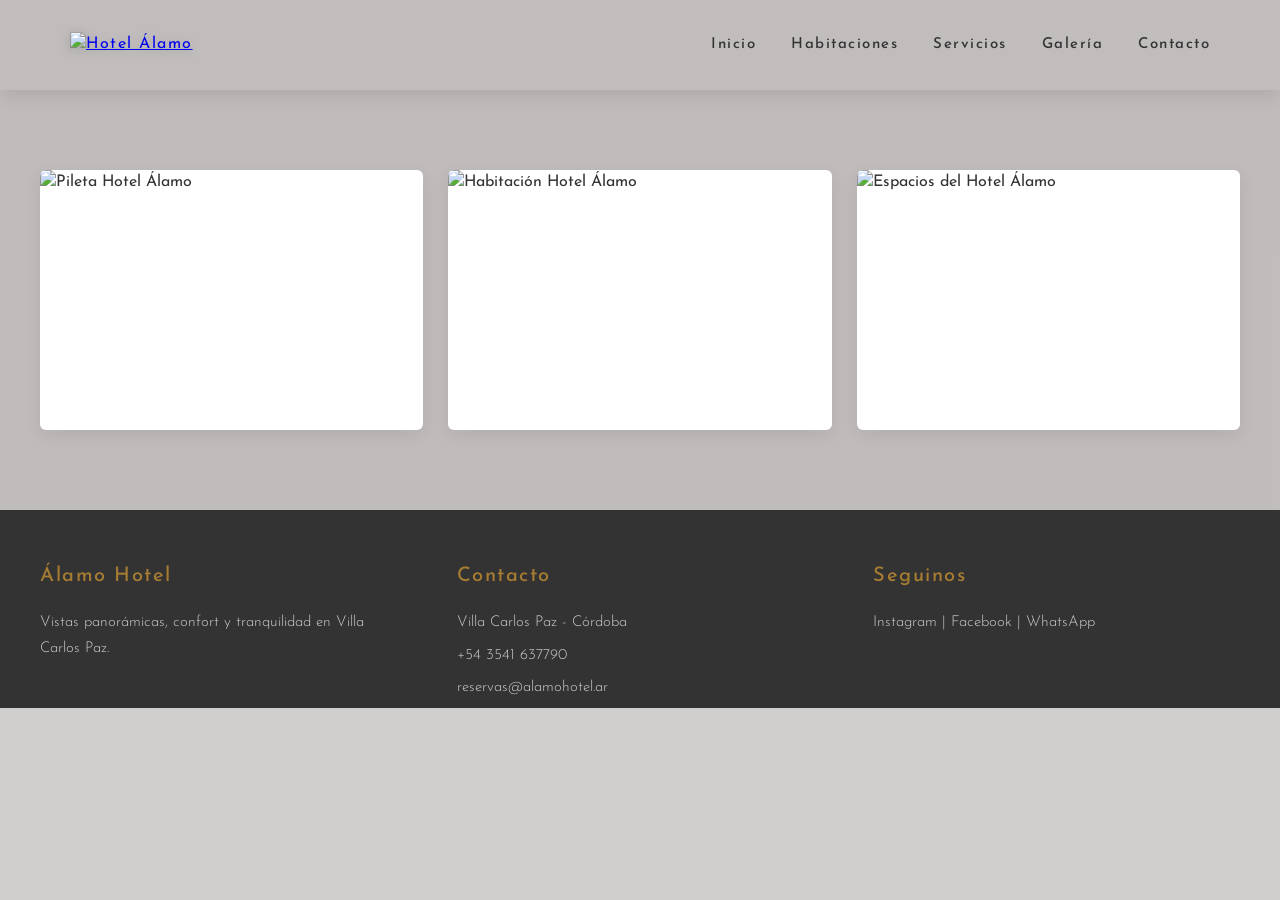
==== galeria.html @ 8f152867 "Actualizo pagina Hotel Alamo" ====
<!DOCTYPE html>
<html lang="es">

<head>

    <meta charset="UTF-8">

    <meta name="viewport" content="width=device-width, initial-scale=1.0">

    <title>Galería | Hotel Álamo</title>

    <link rel="stylesheet" href="css/style.css">

</head>

<body>

    <header>

        <nav class="navbar">

            <a href="index.html" class="logo">

                <img
                    src="img/logo hotel .png"
                    alt="Hotel Álamo">

            </a>

            <div class="menu-toggle" id="menu-toggle">
                ☰
            </div>

            <ul class="menu" id="menu">

                <li><a href="index.html">Inicio</a></li>

                <li><a href="habitaciones.html">Habitaciones</a></li>

                <li><a href="servicios.html">Servicios</a></li>

                <li><a href="galeria.html">Galería</a></li>

                <li><a href="contacto.html">Contacto</a></li>

            </ul>

        </nav>

    </header>
        <section class="gallery">

        <div class="gallery-container">

            <div class="gallery-item">

                <img
                    src="img/img-pileta-1.jpg"
                    alt="Pileta Hotel Álamo">

            </div>

            <div class="gallery-item">

                <img
                    src="img/img-pileta-1.jpg"
                    alt="Habitación Hotel Álamo">

            </div>

            <div class="gallery-item">

                <img
                    src="img/img-pileta-1.jpg"
                    alt="Espacios del Hotel Álamo">

            </div>

        </div>

    </section>

   <!-- ==================== FOOTER ==================== -->

<footer class="footer">

    <div class="footer-container">

        <div class="footer-box">

            <h3>
                Álamo Hotel
            </h3>

            <p>
                Vistas panorámicas, confort y tranquilidad
                en Villa Carlos Paz.
            </p>

        </div>


        <div class="footer-box">

            <h3>
                Contacto
            </h3>

            <p>
                Villa Carlos Paz - Córdoba
            </p>

            <p>
                +54 3541 637790
            </p>

            <p>
                reservas@alamohotel.ar
            </p>

        </div>


        <div class="footer-box">

            <h3>
                Seguinos
            </h3>

            <p>
                Instagram | Facebook | WhatsApp
            </p>

        </div>

    </div>

</footer>

    <script src="js/menu.js"></script>

</body>

</html>
---- css/style.css ----
@import url('https://fonts.googleapis.com/css2?family=Josefin+Sans:wght@300;400;500;600;700&display=swap');

:root {
    --color-principal: #a67c32;
    --color-principal-dark: #8c6829;
    --color-fondo: #b8b4b4a5;
    --color-blanco: #ffffff;
    --color-texto: #333333;
    --color-texto-suave: #666666;
    --color-oscuro: #1a1a1a;

    --sombra-suave: 0 10px 25px rgba(0, 0, 0, .08);
    --sombra-media: 0 15px 35px rgba(0, 0, 0, .12);

    --radio: 20px;
}


/* =========================
   RESET
========================= */

* {
    margin: 0;
    padding: 0;
    box-sizing: border-box;
}

html {
    scroll-behavior: smooth;
}

body {
    font-family: 'Josefin Sans', sans-serif;
    background: var(--color-fondo);
    color: var(--color-texto);
    padding-top: 90px;
    line-height: 1.6;
}


/* =========================
   TIPOGRAFÍA
========================= */

h1,
h2,
h3,
.logo,
.menu a,
.btn {
    font-family: 'Josefin Sans', sans-serif;
    letter-spacing: 1.5px;
}

h2 {
    font-weight: 400;
}

p {
    font-weight: 300;
}


/* =========================
   HEADER / BARRA SUPERIOR
========================= */

header {
    position: fixed;
    top: 0;
    left: 0;

    width: 100%;
    height: 90px;

    z-index: 1000;

    background:#b8b4b4a5;

    box-shadow: 0 5px 20px rgba(0, 0, 0, .10);
}

.navbar {
    max-width: 1200px;
    height: 90px;

    margin: auto;
    padding: 0 30px;

    display: flex;
    justify-content: space-between;
    align-items: center;
}


/* =========================
   LOGO
========================= */

.logo {
    display: flex;
    align-items: center;
}

.logo img {
    width: 130px;
    height: auto;

    object-fit: contain;
    display: block;

    filter: drop-shadow(0 2px 6px rgba(0, 0, 0, .15));
}


/* =========================
   MENÚ
========================= */

.menu {
    list-style: none;

    display: flex;
    align-items: center;

    gap: 35px;
}

.menu a {
    position: relative;

    text-decoration: none;
    color: var(--color-texto);

    font-size: 15px;
    font-weight: 500;

    transition: .3s ease;
}

.menu a:hover {
    color: var(--color-principal);
}

.menu a::after {
    content: "";

    position: absolute;

    left: 0;
    bottom: -6px;

    width: 0;
    height: 2px;

    background: var(--color-principal);

    transition: .3s ease;
}

.menu a:hover::after {
    width: 100%;
}


/* =========================
   BOTÓN MENÚ MOBILE
========================= */

.menu-toggle {
    display: none;

    font-size: 30px;
    cursor: pointer;

    user-select: none;

    color: var(--color-texto);
}


/* =========================
   HERO / INICIO
========================= */

.hero {
    min-height: calc(100vh - 90px);

    background:
        linear-gradient(
            rgba(0, 0, 0, .48),
            rgba(0, 0, 0, .48)
        ),
        url("../img/frente hotel.jpg");

    background-size: cover;
    background-position: center;

    display: flex;
    justify-content: center;
    align-items: center;

    text-align: center;

    position: relative;
}

.hero-content {
    max-width: 900px;
    padding: 30px;

    color: white;
}

.hero h1 {
    font-size: 72px;

    font-weight: 500;

    line-height: 1.1;

    letter-spacing: 3px;

    text-shadow: 0 5px 20px rgba(0, 0, 0, .45);

    margin-bottom: 20px;
}

.hero p {
    font-size: 22px;

    font-weight: 300;

    margin: 0 auto 35px;

    max-width: 700px;

    text-shadow: 0 2px 10px rgba(0, 0, 0, .35);
}


/* =========================
   BOTONES
========================= */

.btn,
.btn-secondary {
    display: inline-block;

    padding: 14px 32px;

    border-radius: 40px;

    text-decoration: none;

    font-family: 'Josefin Sans', sans-serif;

    font-size: 15px;

    font-weight: 500;

    letter-spacing: 1.2px;

    transition: .3s ease;

    margin: 5px;
}

.btn {
    background: var(--color-principal);

    color: white;

    border: 2px solid var(--color-principal);
}

.btn:hover {
    background: var(--color-principal-dark);

    border-color: var(--color-principal-dark);

    transform: translateY(-2px);
}

.btn-secondary {
    background: transparent;

    color: white;

    border: 2px solid white;
}

.btn-secondary:hover {
    background: white;

    color: var(--color-texto);

    transform: translateY(-2px);
}


/* =========================
   SECCIÓN SOBRE NOSOTROS
========================= */

.sobre {
    background: var(--color-blanco);

    text-align: center;

    padding: 100px 8%;
}

.sobre h2 {
    font-size: 40px;

    margin-bottom: 20px;
}

.sobre > p {
    max-width: 750px;

    margin: 0 auto;

    color: var(--color-texto-suave);

    font-size: 18px;
}

.sobre-grid {
    margin-top: 45px;

    display: grid;

    grid-template-columns: repeat(3, 1fr);

    gap: 25px;

    max-width: 900px;

    margin-left: auto;
    margin-right: auto;
}

.sobre-grid div {
    background: var(--color-fondo);

    padding: 25px 20px;

    border-radius: var(--radio);

    box-shadow: var(--sombra-suave);

    font-size: 16px;

    transition: .3s ease;
}

.sobre-grid div:hover {
    transform: translateY(-5px);

    box-shadow: var(--sombra-media);
}


/* =========================
   SECCIONES GENERALES
========================= */

.section {
    padding: 100px 8%;
}

.section-title {
    text-align: center;

    font-size: 40px;

    font-weight: 400;

    margin-bottom: 55px;

    position: relative;
}

.section-title::after {
    content: "";

    display: block;

    width: 55px;
    height: 2px;

    background: var(--color-principal);

    margin: 18px auto 0;
}

.section-grid {
    display: grid;

    grid-template-columns: repeat(3, 1fr);

    gap: 30px;

    max-width: 1100px;

    margin: auto;
}

.section-card {
    background: white;

    padding: 35px 30px;

    border-radius: var(--radio);

    box-shadow: var(--sombra-suave);

    text-align: center;

    transition: .3s ease;

    border: 1px solid rgba(0, 0, 0, .04);
}

.section-card:hover {
    transform: translateY(-7px);

    box-shadow: var(--sombra-media);
}

.section-card h3 {
    font-size: 21px;

    font-weight: 500;

    margin-bottom: 12px;

    color: var(--color-texto);
}

.section-card p {
    color: var(--color-texto-suave);

    font-size: 15px;
}


/* =========================
   IMAGEN GENERAL
========================= */

.image-section {
    padding: 0 8% 100px;
}

.image-section img {
    width: 100%;

    max-width: 1200px;

    height: 500px;

    object-fit: cover;

    border-radius: var(--radio);

    display: block;

    margin: 0 auto;

    box-shadow: 0 20px 40px rgba(0, 0, 0, .16);
}


/* =========================
   HABITACIONES
========================= */

.rooms {
    padding: 80px 20px;

    background: var(--color-fondo);
}

.rooms .section-title {
    margin-bottom: 50px;
}

.room-container {
    display: grid;

    grid-template-columns: repeat(2, 1fr);

    gap: 35px;

    max-width: 1200px;

    margin: 0 auto;
}

.room-card {
    background: white;

    overflow: hidden;

    border-radius: 6px;

    box-shadow: var(--sombra-media);

    transition: .3s ease;
}

.room-card:hover {
    transform: translateY(-6px);

    box-shadow: 0 10px 30px rgba(0, 0, 0, .14);
}

.room-card img {
    width: 100%;

    height: 280px;

    object-fit: cover;

    display: block;

    transition: transform .4s ease;
}

.room-card:hover img {
    transform: scale(1.03);
}

.room-info {
    padding: 25px 28px 30px;
}

.room-info h3 {
    color: var(--color-principal);

    font-size: 25px;

    font-weight: 500;

    letter-spacing: 1px;

    margin-bottom: 10px;
}

.room-info p {
    color: var(--color-texto-suave);

    font-size: 16px;

    margin-bottom: 15px;
}

.room-info span {
    display: block;

    color: var(--color-texto);

    font-size: 20px;

    font-weight: 600;

    margin-bottom: 20px;
}

.room-info button {
    display: inline-block;

    padding: 12px 28px;

    background: var(--color-principal);

    color: white;

    border: 2px solid var(--color-principal);

    border-radius: 4px;

    font-family: 'Josefin Sans', sans-serif;

    font-size: 15px;

    font-weight: 500;

    letter-spacing: 1px;

    cursor: pointer;

    transition: .3s ease;
}

.room-info button:hover {
    background: var(--color-principal-dark);

    border-color: var(--color-principal-dark);

    transform: translateY(-2px);
}


/* =========================
   BANNER DE PÁGINAS
========================= */

.page-banner {
    height: 300px;

    background-image:
        linear-gradient(
            rgba(0, 0, 0, .40),
            rgba(0, 0, 0, .40)
        ),
        url("../img/img-pileta-1.jpg");

    background-size: cover;

    background-position: center;

    display: flex;

    align-items: center;

    justify-content: center;

    text-align: center;
}

.page-banner h2 {
    color: #fff;

    font-size: 45px;

    font-weight: 500;

    letter-spacing: 3px;

    text-transform: uppercase;
}


/* =========================
   GALERÍA
========================= */

.gallery {
    background: var(--color-fondo);

    padding: 80px 20px;
}

.gallery-container {
    max-width: 1200px;

    margin: 0 auto;

    display: grid;

    grid-template-columns: repeat(3, 1fr);

    gap: 25px;
}

.gallery-item {
    overflow: hidden;

    border-radius: 6px;

    background: white;

    box-shadow: 0 5px 18px rgba(0, 0, 0, .08);

    cursor: pointer;
}

.gallery-item img {
    width: 100%;

    height: 260px;

    object-fit: cover;

    display: block;

    transition: transform .4s ease;
}

.gallery-item:hover img {
    transform: scale(1.06);
}


/* =========================
   IMAGEN AMPLIADA
========================= */

.image-overlay {
    position: fixed;

    top: 0;
    left: 0;

    width: 100%;
    height: 100%;

    background: rgba(0, 0, 0, .85);

    display: flex;

    align-items: center;

    justify-content: center;

    padding: 30px;

    z-index: 2000;

    cursor: pointer;
}

.image-overlay img {
    max-width: 90%;

    max-height: 85vh;

    object-fit: contain;

    border-radius: 5px;

    box-shadow: 0 10px 40px rgba(0, 0, 0, .40);

    cursor: default;
}

.close-image {
    position: absolute;

    top: 25px;
    right: 30px;

    width: 45px;
    height: 45px;

    border: none;

    border-radius: 50%;

    background: var(--color-principal);

    color: white;

    font-size: 22px;

    cursor: pointer;

    display: flex;

    align-items: center;
    justify-content: center;

    transition: .3s ease;
}

.close-image:hover {
    background: var(--color-principal-dark);

    transform: scale(1.08);
}


/* =========================
   SERVICIOS
========================= */

.services {
    background: var(--color-fondo);

    padding: 80px 20px;
}

.services .section-title {
    margin-bottom: 50px;
}

.services-container {
    max-width: 1100px;

    margin: 0 auto;

    display: grid;

    grid-template-columns: repeat(2, 1fr);

    gap: 30px;
}

.service-card {
    background: white;

    padding: 35px;

    border-radius: var(--radio);

    text-align: center;

    box-shadow: var(--sombra-suave);

    transition: .3s ease;

    border: 1px solid rgba(0, 0, 0, .04);
}

.service-card:hover {
    transform: translateY(-6px);

    box-shadow: var(--sombra-media);
}


/* =========================
   CONTACTO
========================= */

.contact {
    background: var(--color-fondo);

    padding: 90px 20px;
}

.contact-container {
    max-width: 1100px;

    margin: 0 auto;

    text-align: center;
}

.contact-container h2 {
    font-size: 40px;

    font-weight: 400;

    letter-spacing: 2px;

    color: var(--color-texto);

    margin-bottom: 20px;
}

.contact-container > p {
    max-width: 750px;

    margin: 0 auto 55px;

    color: var(--color-texto-suave);

    font-size: 17px;

    line-height: 1.8;
}

.contact-grid {
    max-width: 1000px;

    margin: 0 auto;

    display: grid;

    grid-template-columns: repeat(3, 1fr);

    gap: 25px;
}

.contact-box {
    background: white;

    padding: 35px 25px;

    border-radius: var(--radio);

    box-shadow: var(--sombra-suave);

    border: 1px solid rgba(0, 0, 0, .04);

    transition:
        transform .3s ease,
        box-shadow .3s ease;
}

.contact-box:hover {
    transform: translateY(-6px);

    box-shadow: var(--sombra-media);
}

.contact-box h3 {
    color: var(--color-principal);

    font-size: 22px;

    font-weight: 500;

    letter-spacing: 1px;

    margin-bottom: 15px;
}

.contact-box p {
    color: var(--color-texto-suave);

    font-size: 16px;

    line-height: 1.6;
}


/* =========================
   PÁGINA CONTACTO
========================= */

.contacto {
    background: var(--color-fondo);

    min-height: 100vh;
}

.contacto-banner {
    min-height: 380px;

    background:
        linear-gradient(
            rgba(0, 0, 0, .45),
            rgba(0, 0, 0, .45)
        ),
        url("../img/frente hotel.jpg")
        center / cover no-repeat;

    display: flex;

    align-items: center;

    justify-content: center;

    text-align: center;

    padding: 60px 20px;
}

.contacto-banner-contenido {
    color: var(--color-blanco);

    max-width: 700px;
}

.contacto-banner h1 {
    font-size: 48px;

    margin-bottom: 20px;

    letter-spacing: 2px;
}

.contacto-banner p {
    font-size: 20px;

    line-height: 1.6;
}

.contacto-contenido {
    max-width: 1100px;

    margin: 0 auto;

    padding: 80px 20px;
}

.contacto-texto {
    text-align: center;

    max-width: 750px;

    margin: 0 auto 50px;
}

.contacto-texto h2 {
    color: var(--color-principal);

    font-size: 32px;

    margin-bottom: 20px;
}

.contacto-texto p {
    color: var(--color-texto);

    font-size: 17px;

    line-height: 1.8;

    margin-bottom: 12px;
}

.contacto-opciones {
    display: grid;

    grid-template-columns: repeat(3, 1fr);

    gap: 25px;
}

.contacto-card {
    background: var(--color-blanco);

    padding: 30px 25px;

    display: flex;

    align-items: center;

    gap: 20px;

    text-decoration: none;

    color: var(--color-texto);

    border-radius: 10px;

    box-shadow: 0 5px 20px rgba(0, 0, 0, .08);

    transition:
        transform .3s ease,
        box-shadow .3s ease;
}

.contacto-card:hover {
    transform: translateY(-5px);

    box-shadow: 0 10px 30px rgba(0, 0, 0, .13);
}

.contacto-icono {
    min-width: 55px;

    height: 55px;

    display: flex;

    align-items: center;

    justify-content: center;

    background: var(--color-principal);

    color: var(--color-blanco);

    border-radius: 50%;

    font-size: 25px;
}

.contacto-card h3 {
    color: var(--color-principal);

    font-size: 20px;

    margin-bottom: 7px;
}

.contacto-card p {
    font-size: 15px;

    margin-bottom: 5px;

    word-break: break-word;
}

.contacto-card span {
    font-size: 13px;

    color: var(--color-texto-suave);
}


/* =========================
   FORMULARIO DE CONSULTA
========================= */

.consulta {
    background: var(--color-fondo);

    padding: 80px 20px;
}

.consulta-contenedor {
    max-width: 900px;

    margin: 0 auto;
}

.consulta-titulo {
    text-align: center;

    margin-bottom: 45px;
}

.consulta-titulo h2 {
    color: var(--color-principal);

    font-size: 34px;

    margin-bottom: 15px;
}

.consulta-titulo p {
    color: var(--color-texto);

    font-size: 17px;

    line-height: 1.7;
}

.formulario-consulta {
    background: var(--color-blanco);

    padding: 40px;

    border-radius: 12px;

    box-shadow: 0 8px 30px rgba(0, 0, 0, .08);

    display: grid;

    grid-template-columns: repeat(2, 1fr);

    gap: 25px;
}

.campo {
    display: flex;

    flex-direction: column;
}

.campo-completo {
    grid-column: 1 / -1;
}

.campo label {
    color: var(--color-texto);

    font-size: 15px;

    font-weight: 600;

    margin-bottom: 8px;
}

.campo input,
.campo select,
.campo textarea {
    width: 100%;

    padding: 13px 15px;

    border: 1px solid #ddd;

    border-radius: 6px;

    background: #fff;

    color: var(--color-texto);

    font-family: inherit;

    font-size: 15px;

    outline: none;

    transition:
        border-color .3s ease,
        box-shadow .3s ease;
}

.campo input:focus,
.campo select:focus,
.campo textarea:focus {
    border-color: var(--color-principal);

    box-shadow: 0 0 0 2px rgba(166, 124, 50, .12);
}

.campo textarea {
    resize: vertical;

    min-height: 120px;
}

.formulario-boton {
    grid-column: 1 / -1;

    display: flex;

    justify-content: center;

    margin-top: 10px;
}

.formulario-boton button {
    border: none;

    background: var(--color-principal);

    color: var(--color-blanco);

    padding: 15px 35px;

    border-radius: 6px;

    font-family: inherit;

    font-size: 16px;

    font-weight: 600;

    cursor: pointer;

    transition:
        background .3s ease,
        transform .3s ease;
}

.formulario-boton button:hover {
    background: var(--color-principal-dark);

    transform: translateY(-2px);
}


/* =========================
   FOOTER
========================= */

.footer {
    background: #333;

    color: var(--color-blanco);

    padding-top: 50px;
}

.footer-container {
    max-width: 1200px;

    margin: auto;

    display: flex;

    justify-content: space-between;

    gap: 50px;

    flex-wrap: wrap;
}

.footer-box {
    flex: 1;

    min-width: 220px;
}

.footer-box h3 {
    margin-bottom: 15px;

    font-size: 20px;

    font-weight: 500;
}

.footer-box p {
    color: #ccc;

    font-size: 14px;

    margin-bottom: 7px;
}

.footer-contenido {
    max-width: 1100px;

    margin: 0 auto;

    padding: 0 20px 40px;

    display: grid;

    grid-template-columns: repeat(3, 1fr);

    gap: 40px;
}

.footer h3 {
    color: var(--color-principal);

    font-size: 20px;

    margin-bottom: 18px;
}

.footer p {
    font-size: 15px;

    line-height: 1.7;
}

.footer-contacto {
    display: flex;

    flex-direction: column;

    gap: 10px;
}

.footer-contacto a,
.footer-redes a {
    color: var(--color-blanco);

    text-decoration: none;

    font-size: 15px;

    transition: color .3s ease;
}

.footer-contacto a:hover,
.footer-redes a:hover {
    color: var(--color-principal);
}

.footer-redes-enlaces {
    display: flex;

    flex-direction: column;

    gap: 10px;
}

.footer-bottom {
    border-top: 1px solid rgba(255, 255, 255, .15);

    text-align: center;

    padding: 20px;
}

.footer-bottom p {
    font-size: 13px;
}


/* =========================
   ANIMACIONES
========================= */

@keyframes fadeIn {

    from {
        opacity: 0;
        transform: translateY(-10px);
    }

    to {
        opacity: 1;
        transform: translateY(0);
    }
}


/* =========================
   TABLET
========================= */

@media (max-width: 900px) {

    .menu {
        gap: 20px;
    }

    .menu a {
        font-size: 14px;
    }

    .hero h1 {
        font-size: 58px;
    }

    .section-grid {
        grid-template-columns: repeat(2, 1fr);
    }

    .sobre-grid {
        grid-template-columns: repeat(2, 1fr);
    }

    .room-container {
        grid-template-columns: 1fr 1fr;

        gap: 25px;
    }

    .room-card img {
        height: 240px;
    }

    .gallery-container {
        grid-template-columns: repeat(2, 1fr);

        gap: 20px;
    }

    .gallery-item img {
        height: 230px;
    }

    .contact-grid {
        grid-template-columns: repeat(2, 1fr);
    }

    .contacto-opciones {
        grid-template-columns: 1fr;

        max-width: 600px;

        margin: 0 auto;
    }

    .footer-contenido {
        grid-template-columns: 1fr;

        text-align: center;
    }

    .footer-contacto,
    .footer-redes-enlaces {
        align-items: center;
    }
}


/* =========================
   MOBILE
========================= */

@media (max-width: 768px) {

    body {
        padding-top: 80px;
    }

    header {
        height: 80px;
    }

    .navbar {
        height: 80px;

        padding: 0 20px;
    }

    .logo img {
        width: 110px;
    }

    .menu-toggle {
        display: block;
    }

    .menu {
        display: none;

        position: absolute;

        top: 80px;
        right: 20px;

        width: 220px;

        padding: 25px;

        background: #e6e6e6;

        flex-direction: column;

        align-items: flex-start;

        gap: 18px;

        border-radius: 15px;

        box-shadow: 0 10px 25px rgba(0, 0, 0, .15);

        animation: fadeIn .25s ease;
    }

    .menu.active {
        display: flex;
    }

    .menu a {
        font-size: 16px;
    }

    .hero {
        min-height: calc(100vh - 80px);
    }

    .hero-content {
        padding: 25px 20px;
    }

    .hero h1 {
        font-size: 45px;

        letter-spacing: 2px;
    }

    .hero p {
        font-size: 18px;

        margin-bottom: 30px;
    }

    .btn,
    .btn-secondary {
        width: 100%;

        max-width: 280px;

        padding: 13px 25px;

        margin: 5px auto;
    }

    .sobre,
    .section {
        padding: 70px 6%;
    }

    .sobre h2,
    .section-title {
        font-size: 32px;
    }

    .sobre > p {
        font-size: 16px;
    }

    .section-grid,
    .sobre-grid {
        grid-template-columns: 1fr;
    }

    .image-section {
        padding: 0 6% 70px;
    }

    .image-section img {
        height: 300px;

        border-radius: 15px;
    }

    .page-banner {
        height: 220px;
    }

    .page-banner h2 {
        font-size: 34px;

        letter-spacing: 2px;
    }

    .rooms {
        padding: 60px 20px;
    }

    .room-container {
        grid-template-columns: 1fr;

        gap: 30px;
    }

    .room-card img {
        height: 230px;
    }

    .room-info {
        padding: 22px;
    }

    .room-info h3 {
        font-size: 22px;
    }

    .gallery {
        padding: 60px 20px;
    }

    .gallery-container {
        grid-template-columns: 1fr;

        gap: 20px;
    }

    .gallery-item img {
        height: 250px;
    }

    .contact {
        padding: 65px 20px;
    }

    .contact-container h2 {
        font-size: 30px;

        letter-spacing: 1px;
    }

    .contact-container > p {
        font-size: 15px;

        margin-bottom: 40px;
    }

    .contact-grid {
        grid-template-columns: 1fr;

        gap: 20px;
    }

    .contact-box {
        padding: 30px 20px;
    }

    .contact-box h3 {
        font-size: 20px;
    }

    .contact-box p {
        font-size: 15px;
    }

    .contacto-banner {
        min-height: 320px;
    }

    .contacto-banner h1 {
        font-size: 38px;
    }

    .contacto-banner p {
        font-size: 17px;
    }

    .contacto-contenido {
        padding: 60px 20px;
    }

    .consulta {
        padding: 60px 20px;
    }

    .consulta-titulo h2 {
        font-size: 29px;
    }

    .formulario-consulta {
        grid-template-columns: 1fr;

        padding: 30px 25px;
    }

    .campo-completo {
        grid-column: auto;
    }

    .formulario-boton {
        grid-column: auto;
    }

    .formulario-boton button {
        width: 100%;
    }

    .footer {
        padding: 50px 8%;
    }

    .footer-container {
        flex-direction: column;

        gap: 30px;
    }

    .image-overlay {
        padding: 20px;
    }

    .image-overlay img {
        max-width: 95%;

        max-height: 80vh;
    }

    .close-image {
        top: 15px;
        right: 15px;

        width: 40px;
        height: 40px;

        font-size: 18px;
    }
}


/* =========================
   MOBILE PEQUEÑO
========================= */

@media (max-width: 700px) {

    .services {
        padding: 60px 20px;
    }

    .services-container {
        grid-template-columns: 1fr;

        gap: 25px;
    }

    .section-grid {
        grid-template-columns: 1fr;

        gap: 25px;
    }

    .section-card {
        padding: 30px 20px;
    }

    .section-card h3 {
        font-size: 21px;
    }

    .section-card p {
        font-size: 15px;
    }
}


/* =========================
   TELÉFONOS PEQUEÑOS
========================= */

@media (max-width: 480px) {

    .hero h1 {
        font-size: 38px;
    }

    .hero p {
        font-size: 16px;
    }

    .sobre h2,
    .section-title {
        font-size: 29px;
    }

    .image-section img {
        height: 240px;
    }

    .consulta {
        padding: 50px 15px;
    }

    .formulario-consulta {
        padding: 25px 20px;
    }

    .consulta-titulo h2 {
        font-size: 26px;
    }

    .consulta-titulo p {
        font-size: 15px;
    }

    .contacto-banner h1 {
        font-size: 32px;
    }

    .contacto-banner p {
        font-size: 16px;
    }

    .contacto-texto h2 {
        font-size: 27px;
    }

    .contacto-card {
        padding: 25px 20px;
    }
}
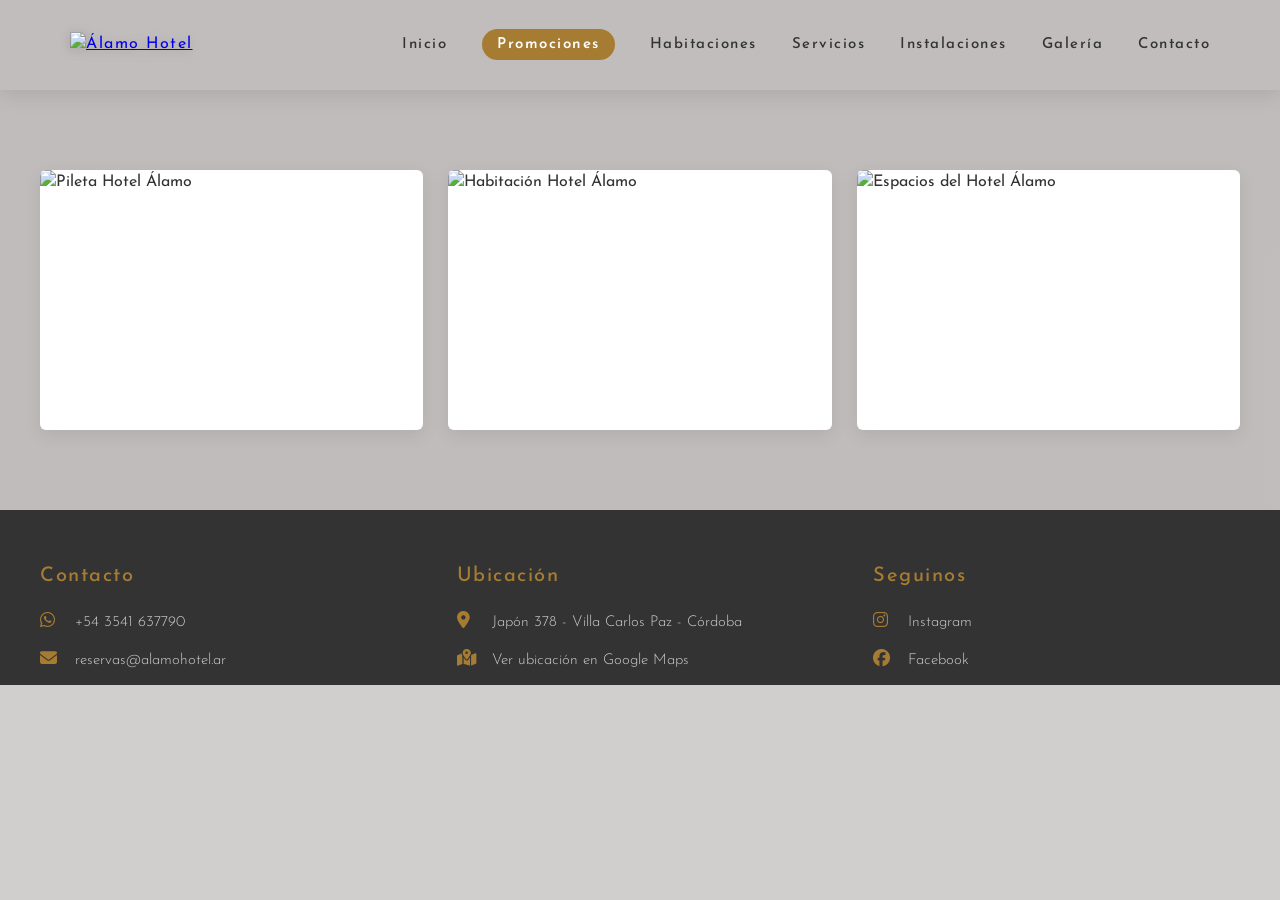
==== commit 381d0657: "Actualizacion Hotel Alamo" ====
--- a/galeria.html
+++ b/galeria.html
@@ -11,43 +11,58 @@
 
     <link rel="stylesheet" href="css/style.css">
 
+    <link rel="stylesheet"
+    href="https://cdnjs.cloudflare.com/ajax/libs/font-awesome/6.5.2/css/all.min.css">
+
 </head>
 
 <body>
 
-    <header>
-
-        <nav class="navbar">
-
-            <a href="index.html" class="logo">
-
-                <img
-                    src="img/logo hotel .png"
-                    alt="Hotel Álamo">
-
-            </a>
-
-            <div class="menu-toggle" id="menu-toggle">
-                ☰
-            </div>
-
-            <ul class="menu" id="menu">
-
-                <li><a href="index.html">Inicio</a></li>
-
-                <li><a href="habitaciones.html">Habitaciones</a></li>
-
-                <li><a href="servicios.html">Servicios</a></li>
-
-                <li><a href="galeria.html">Galería</a></li>
-
-                <li><a href="contacto.html">Contacto</a></li>
-
-            </ul>
-
-        </nav>
-
-    </header>
+<header>
+
+    <nav class="navbar">
+
+        <a href="index.html" class="logo">
+            <img src="img/logo hotel .png" alt="Álamo Hotel">
+        </a>
+
+        <div class="menu-toggle" id="menu-toggle">
+            ☰
+        </div>
+
+        <ul class="menu" id="menu">
+            
+
+            <li>
+                <a href="index.html">Inicio</a>
+            </li>
+            <li class="menu-promociones">
+            <a href="promociones.html">Promociones</a>
+            </li>
+
+            <li>
+                <a href="habitaciones.html">Habitaciones</a>
+            </li>
+
+            <li>
+                <a href="servicios.html">Servicios</a>
+            </li>
+            <li>
+                <a href="instalaciones.html">Instalaciones</a>
+            </li>
+            <li>
+                <a href="galeria.html">Galería</a>
+            </li>
+
+            <li>
+                <a href="contacto.html">Contacto</a>
+            </li>
+
+        </ul>
+
+    </nav>
+
+</header>
         <section class="gallery">
 
         <div class="gallery-container">
@@ -86,19 +101,8 @@
 
     <div class="footer-container">
 
-        <div class="footer-box">
-
-            <h3>
-                Álamo Hotel
-            </h3>
-
-            <p>
-                Vistas panorámicas, confort y tranquilidad
-                en Villa Carlos Paz.
-            </p>
-
-        </div>
-
+
+        <!-- ==================== CONTACTO ==================== -->
 
         <div class="footer-box">
 
@@ -107,19 +111,69 @@
             </h3>
 
             <p>
-                Villa Carlos Paz - Córdoba
-            </p>
-
-            <p>
-                +54 3541 637790
-            </p>
-
-            <p>
-                reservas@alamohotel.ar
-            </p>
-
-        </div>
-
+
+                <i class="fa-brands fa-whatsapp"></i>
+
+                <a
+                    href="https://wa.me/543541637790"
+                    target="_blank">
+
+                    +54 3541 637790
+
+                </a>
+
+            </p>
+
+            <p>
+
+                <i class="fa-solid fa-envelope"></i>
+
+                <a
+                    href="mailto:reservas@alamohotel.ar">
+
+                    reservas@alamohotel.ar
+
+                </a>
+
+            </p>
+
+        </div>
+
+
+        <!-- ==================== UBICACIÓN ==================== -->
+
+        <div class="footer-box">
+
+            <h3>
+                Ubicación
+            </h3>
+
+            <p>
+
+                <i class="fa-solid fa-location-dot"></i>
+
+            Japón 378 - Villa Carlos Paz - Córdoba
+
+            </p>
+
+            <p>
+
+                <a
+                    href="https://www.google.com/maps/search/?api=1&query=Hotel+Alamo+Villa+Carlos+Paz"
+                    target="_blank">
+
+                    <i class="fa-solid fa-map-location-dot"></i>
+
+                    Ver ubicación en Google Maps
+
+                </a>
+
+            </p>
+
+        </div>
+
+
+        <!-- ==================== REDES SOCIALES ==================== -->
 
         <div class="footer-box">
 
@@ -128,10 +182,35 @@
             </h3>
 
             <p>
-                Instagram | Facebook | WhatsApp
-            </p>
-
-        </div>
+
+                <a
+                    href="https://www.instagram.com/alamo.hotel/"
+                    target="_blank">
+
+                    <i class="fa-brands fa-instagram"></i>
+
+                    Instagram
+
+                </a>
+
+            </p>
+
+            <p>
+
+                <a
+                    href="https://www.facebook.com/alamohotel.carlospaz/"
+                    target="_blank">
+
+                    <i class="fa-brands fa-facebook"></i>
+
+                    Facebook
+
+                </a>
+
+            </p>
+
+        </div>
+
 
     </div>
 
--- a/css/style.css
+++ b/css/style.css
@@ -1820,4 +1820,46 @@
     .contacto-card {
         padding: 25px 20px;
     }
+}
+.menu-promociones a {
+    background: var(--color-principal);
+    color: white !important;
+    padding: 8px 15px;
+    border-radius: 20px;
+    font-weight: 600;
+}
+
+.menu-promociones a:hover {
+    background: var(--color-principal-dark);
+    color: white !important;
+}
+
+.menu-promociones a::after {
+    display: none;
+}
+/* ==================== FOOTER NUEVO ==================== */
+
+.footer-box p {
+    margin-bottom: 12px;
+}
+
+.footer-box p i {
+    width: 22px;
+    margin-right: 8px;
+    font-size: 17px;
+    color: var(--color-principal);
+}
+
+.footer-box a {
+    color: #ccc;
+    text-decoration: none;
+    transition: color .3s ease;
+}
+
+.footer-box a:hover {
+    color: var(--color-principal);
+}
+
+.footer-box a:hover i {
+    color: var(--color-principal);
 }
